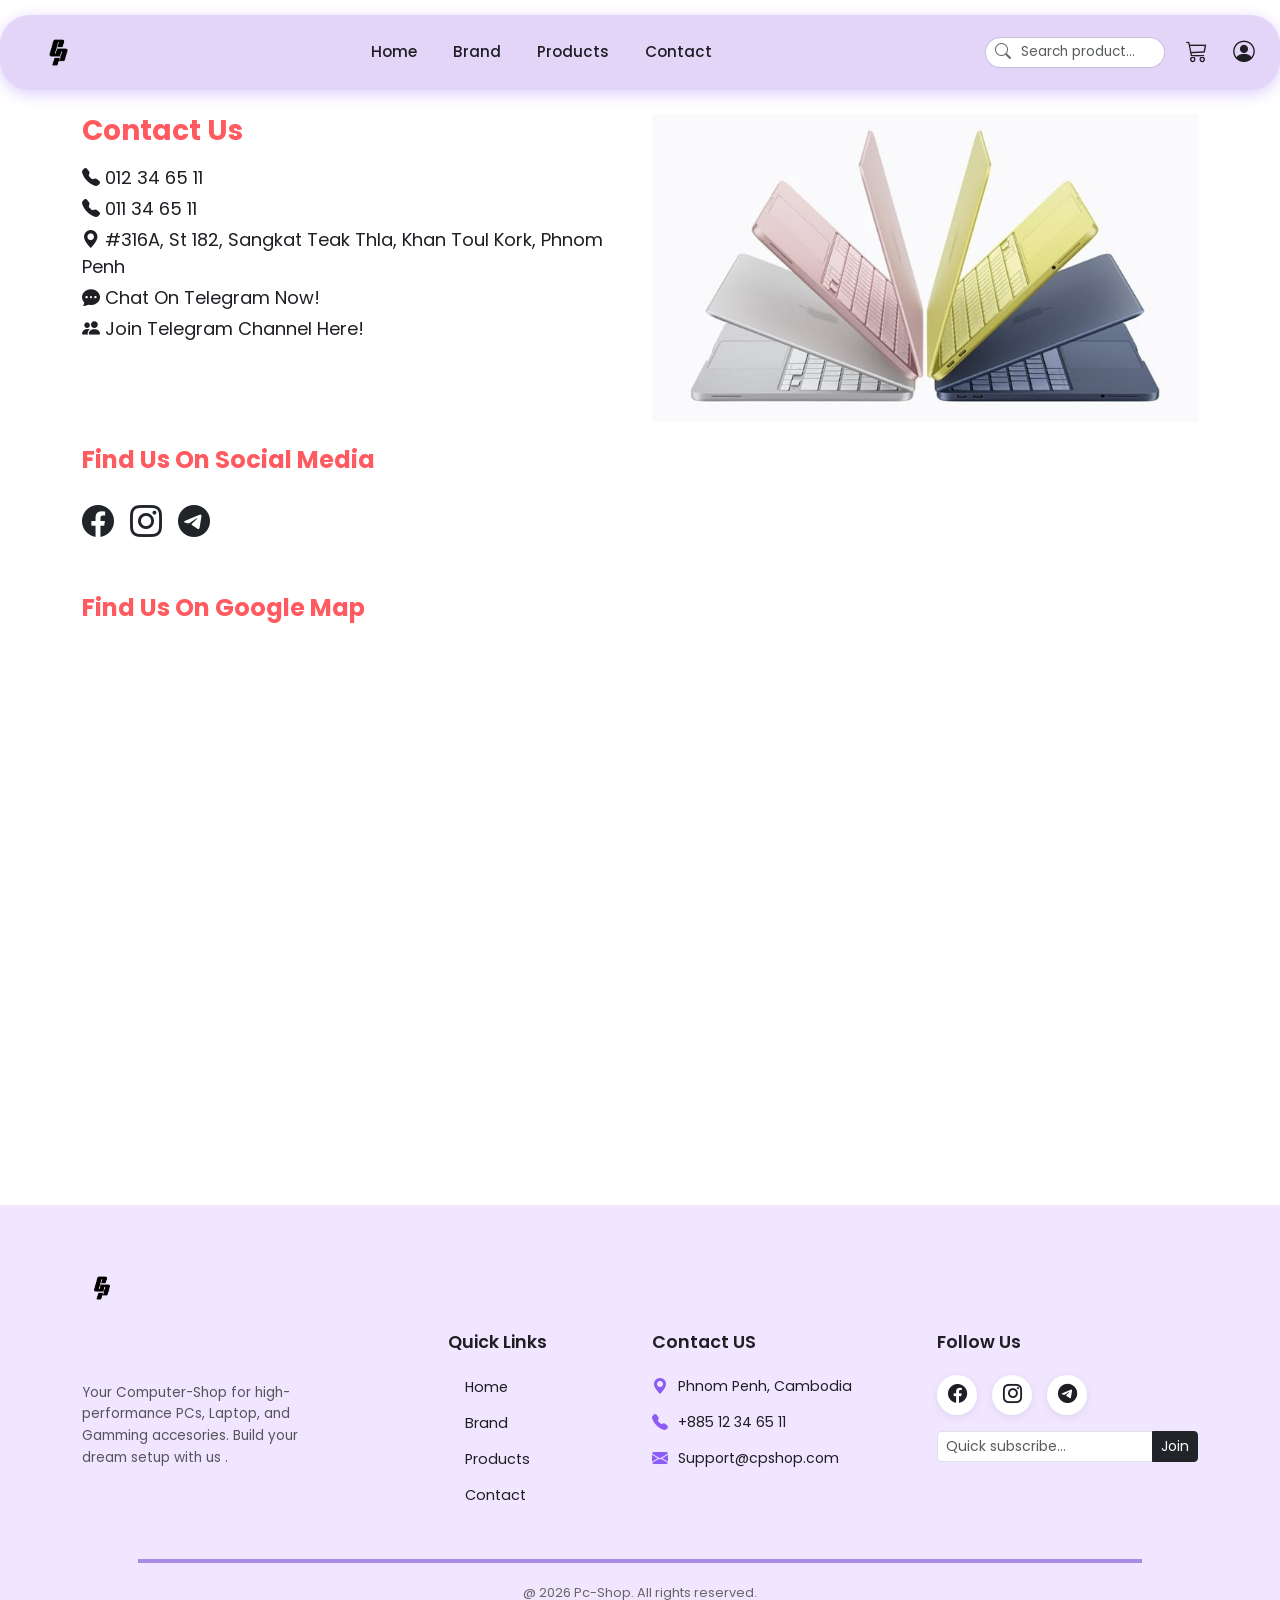
==== contact.html @ ff24ab0b "frist update" ====
<!DOCTYPE html>
<html lang="en">
<head>
  <meta charset="UTF-8">
  <meta name="viewport" content="width=device-width, initial-scale=1.0">
  <title>contact-page </title>
  <!-- SEO Meta Tags -->
  <meta name="description" content="Shop high-performance MacBooks, Dell, and HP laptops at CP-Shop in Cambodia. Build your dream setup today with premium quality and delivery.">
  <link href="https://cdn.jsdelivr.net/npm/bootstrap@5.3.3/dist/css/bootstrap.min.css" rel="stylesheet">
  <link href="https://cdn.jsdelivr.net/npm/bootstrap-icons@1.11.3/font/bootstrap-icons.min.css" rel="stylesheet">
  <link rel="stylesheet" href="style.css">
</head>
<body>

  <!-- TOAST NOTIFICATION FOR SHOPPING CART -->
  <div id="cart-toast">💻 Item added to your cart!</div>

  <div class="container py-2">
    <header class="navbar navbar-expand-lg navbar-light custom-header fixed-top">
     <!-- Logo -->
     <a class="navbar-brand ms-3" href="index.html">
      <img src="images/logo.png" alt="CP-Shop Logo" width="45" height="45">
    </a>
        <!-- Responsive Toggle Button -->
        <button class="navbar-toggler" type="button" data-bs-toggle="collapse" data-bs-target="#navbarText" aria-controls="navbarText" aria-expanded="false" aria-label="Toggle navigation">
          <span class="navbar-toggler-icon"></span>
        </button>

        <!-- Navbar  -->
        <div class="collapse navbar-collapse justify-content-center" id="navbarText">
          <ul class="navbar-nav mb-2 mb-lg-0 gap-1">
            <li class="nav-item">
              <a class="nav-link active" aria-current="page" href="index.html" id="nav-home">Home</a>
            </li>
            <li class="nav-item">
              <a class="nav-link" href="index.html" id="nav-brand">Brand</a>
            </li>
            <li class="nav-item">
              <a class="nav-link" href="product-page.html" id="nav-products">Products</a>
            </li>
            <li class="nav-item">
              <a class="nav-link" href="contact.html" id="nav-contact">Contact</a>
            </li>
          </ul>
        </div>

        <div class="d-flex align-items-center gap-3">
          <div class="search-container d-none d-sm-block">
            <button class="search-icon-btn" aria-label="Submit Search">
              <i class="bi bi-search"></i>
            </button>
            <input type="text" class="form-control search-input" id="search-input" placeholder="Search product..." aria-label="Search">
          </div>
          

          <div class="icon-actions">
            <button class="action-btn" id="btn-cart" aria-label="Shopping Cart">
              <i class="bi bi-cart3"></i>
              <span id="cart-badge" class="cart-badge d-none">0</span>
            </button>
            
            <button class="action-btn" id="btn-profile" aria-label="User Profile">
              <i class="bi bi-person-circle"></i>
            </button>
          </div>
        </div>
      </div>
    </header>
  </div>


<section class="container py-2">
  <div class="row align-items-start">

      <!-- Contact Information -->
      <div class="col-md-6">
          <h3 class="text-danger fw-bold mb-3">Contact Us</h3>

          <p class="mb-1">
              <i class="bi bi-telephone-fill"></i> 012 34 65 11
          </p>

          <p class="mb-1">
              <i class="bi bi-telephone-fill"></i> 011 34 65 11
          </p>

          <p class="mb-1">
              <i class="bi bi-geo-alt-fill"></i>
              #316A, St 182, Sangkat Teak Thla,
              Khan Toul Kork, Phnom Penh
          </p>

          <p class="mb-1">
              <i class="bi bi-chat-dots-fill"></i>
              Chat On Telegram Now!
          </p>

          <p>
              <i class="bi bi-people-fill"></i>
              Join Telegram Channel Here!
          </p>
      </div>

      <!-- Laptop Image -->
      <div class="col-md-6 text-center">
          <img src="images/m2.jpg" 
               class="img-fluid w-52" 
               alt="Laptop">
      </div>

  </div>


  <!-- Social Media -->
  <div class="mt-4">
      <h4 class="text-danger fw-bold mb-4">
          Find Us On Social Media
      </h4>

      <div class="d-flex gap-3">
          <a href="#" class="text-dark fs-2">
              <i class="bi bi-facebook"></i>
          </a>

          <a href="#" class="text-dark fs-2">
              <i class="bi bi-instagram"></i>
          </a>

          <a href="#" class="text-dark fs-2">
              <i class="bi bi-telegram"></i>
          </a>
      </div>
  </div>


  <!-- Google Map -->
  <div class="mt-5">
      <h4 class="text-danger fw-bold mb-3">
          Find Us On Google Map
      </h4>

      <div class="ratio ratio-21x9">
          <iframe 
              src="https://maps.app.goo.gl/QWumJEJfdG5eRjqQ6?g_st=it"
              style="border:0;"
              allowfullscreen=""
              loading="lazy">
          </iframe>
      </div>
  </div>

</section>


  <!-- FOOTER -->
  <footer class="custom-footer" id="footer-section">
    <div class="container">
      <div class="row g-4">
        <a class="navbar-brand fw-bold fs-3" href="#">
          <img src="images/logo.png" width="40" alt="Logo">
      </a>
        <div class="col-12 col-md-6 col-lg-3">
          <div class="footer-logo">
            <svg width="28" height="28" viewBox="0 0 32 32" class="brand-logo-img" style="color: #000;">

          </div>
          <p class="footer-description">
            Your Computer-Shop for high-performance PCs, Laptop, and Gamming accesories. Build your dream setup with us .
          </p>
        </div>

        <!-- Quick Links -->
        <div class="col-12 col-sm-4 col-md-2 col-lg-3 text-lg-center">
          <h4 class="footer-heading">Quick Links</h4>
          <ul class="footer-links d-inline-block text-start">
            <li><a href="index.html" id="foot-home">Home</a></li>
            <li><a href="index.html" id="foot-brand">Brand</a></li>
            <li><a href="product-page.html" id="foot-products">Products</a></li>
            <li><a href="#footer-section" id="foot-contact">Contact</a></li>
          </ul>
        </div>

        <!-- Contact US details -->
        <div class="col-12 col-sm-8 col-md-4 col-lg-3">
          <h4 class="footer-heading">Contact US</h4>
          <ul class="contact-info">
            <li>
              <i class="bi bi-geo-alt-fill"></i>
              <span>Phnom Penh, Cambodia</span>
            </li>
            <li>
              <i class="bi bi-telephone-fill"></i>
              <span>+885 12 34 65 11</span>
            </li>
            <li>
              <i class="bi bi-envelope-fill"></i>
              <span>Support@cpshop.com</span>
            </li>
          </ul>
        </div>

        <!-- Follow Us handles / newsletter -->
        <div class="col-12 col-md-6 col-lg-3">
          <h4 class="footer-heading">Follow Us</h4>
          <div class="social-icons-wrapper mb-3">
            <a href="https://khmersamnang.com/" target="_blank" class="social-icon-btn" aria-label="Link to Facebook">
              <i class="bi bi-facebook"></i>
            </a>
            <a href="https://instagram.com" target="_blank" class="social-icon-btn" aria-label="Link to Instagram">
              <i class="bi bi-instagram"></i>
            </a>
            <a href="https://telegram.org" target="_blank" class="social-icon-btn" aria-label="Link to Telegram">
              <i class="bi bi-telegram"></i>
            </a>
          </div>
          <form id="contact-form" class="mt-3">
            <label for="newsletter-email" class="form-label d-none">Email Address</label>
            <div class="input-group input-group-sm">
              <input type="email" id="newsletter-email" class="form-control" placeholder="Quick subscribe..." required>
              <button class="btn btn-dark" type="submit">Join</button>
            </div>
          </form>
        </div>
      </div>

      <!-- Footer Purple Divider Line -->
      <hr class="footer-thick-divider">
      <div class="row">
        <div class="col-12 text-center">
          <p class="footer-copyright mb-0">@ 2026 Pc-Shop. All rights reserved.</p>
        </div>
      </div>
    </div>
  </footer>
</body>
</html>
---- style.css ----
/* Google Fonts Import for Premium Typography */
@import url('https://fonts.googleapis.com/css2?family=Poppins:wght@300;400;500;600;700&display=swap');

:root {
  --primary-purple: #8b5cf6;
  --header-bg: #e2d5f8;
  --bg-lavender: #f4eeff;
  --card-border-purple: #bca8f2;
  --btn-purple: #ccaef5;
  --btn-purple-hover: #b491ea;
  --text-dark: #1f1e24;
  --price-red: #ff3838;
  --body-bg: #ffffff;
  --transition: all 0.3s cubic-bezier(0.25, 0.8, 0.25, 1);
}

body {
  font-family: 'Poppins', sans-serif;
  color: var(--text-dark);
  background-color: var(--body-bg);
  overflow-x: hidden;
  padding-top: 90px;
 
}

/*  Selection Highlight */
::selection {
  background-color: var(--header-bg);
  color: var(--text-dark);
}

.brand-link:hover .brand-logo-img {
  transform: rotate(-10deg) scale(1.1);
}

/* Navbar Custom Header */
.custom-header {
  background-color: var(--header-bg) !important;
  border-radius: 30px;
  margin: 15px auto;
  padding: 10px 20px;
  box-shadow: 0 4px 15px rgba(139, 92, 246, 0.3);
}

.navbar-nav .nav-link {
  color: var(--text-dark) !important;
  font-weight: 500;
  font-size: 0.95rem;
  padding: 8px 16px !important;
  border-radius: 8px;
  transition: var(--transition);
}

.navbar-nav .nav-link:hover {
  background-color: rgba(255, 255, 255, 0.4);
  transform: translateY(-2px);
  border-radius: 30px;
}

/* Navbar Interactive Actions */
.search-container {
  position: relative;
  max-width: 180px;
}

.search-input {
  border-radius: 20px;
  padding: 4px 15px 4px 35px;
  font-size: 0.85rem;
  border: 1px solid rgba(0, 0, 0, 0.1);
  background-color: #fff;
  transition: var(--transition);
}

.search-input:focus {
  outline: none;
  box-shadow: 0 0 0 3px rgba(139, 92, 246, 0.2);
  border-color: var(--primary-purple);
  max-width: 220px;
}

.search-icon-btn {
  position: absolute;
  left: 10px;
  top: 50%;
  transform: translateY(-50%);
  border: none;
  background: none;
  padding: 0;
  color: #666;
}

.icon-actions {
  display: flex;
  align-items: center;
  gap: 15px;
}

.action-btn {
  color: var(--text-dark);
  font-size: 1.35rem;
  padding: 5px;
  background: none;
  border: none;
  transition: var(--transition);
  position: relative;
}

.action-btn:hover {
  color: var(--primary-purple);
  transform: scale(1.15);
}

/* Scroll Arrow Button */
.scroll-arrow-btn {
  background: white;
  border: 1px solid #ddd;
  width: 40px;
  height: 40px;
  border-radius: 50%;
  display: flex;
  align-items: center;
  justify-content: center;
  cursor: pointer;
  transition: var(--transition);
  box-shadow: 0 2px 8px rgba(0,0,0,0.08);
}

.scroll-arrow-btn:hover {
  background: var(--primary-purple);
  color: white;
  border-color: var(--primary-purple);
  transform: scale(1.1);
}

/* Badge for Cart Count */
.cart-badge {
  position: absolute;
  top: -2px;
  right: -2px;
  background-color: var(--price-red);
  color: white;
  font-size: 0.65rem;
  font-weight: bold;
  padding: 2px 5px;
  border-radius: 50%;
  min-width: 15px;
  text-align: center;
}

/* Category Grid & Slider */
.categories-container {
  display: flex;
  align-items: center;
  gap: 20px;
  overflow-x: auto;
  padding: 10px 5px;
  scrollbar-width: thin;
  scrollbar-color: var(--card-border-purple) transparent;
}

/* Style the Scrollbar for Webkit browsers */
.categories-container::-webkit-scrollbar {
  height: 6px;
}

.categories-container::-webkit-scrollbar-thumb {
  background-color: var(--card-border-purple);
  border-radius: 10px;
}

.category-card {
  min-width: 150px;
  flex: 0 0 auto;
  border: 1px solid rgba(0, 0, 0, 0.05);
  border-radius: 15px;
  padding: 20px 10px;
  text-align: center;
  background-color: #fff;
  cursor: pointer;
  transition: var(--transition);
}

.category-card img {
  width: 90px;
  height: 65px;
  object-fit: contain;
  margin-bottom: 12px;
  transition: var(--transition);
}

.category-card:hover {
  transform: translateY(-8px);
  box-shadow: 0 8px 20px rgba(139, 92, 246, 0.12);
}

.category-card:hover img {
  transform: scale(1.1);
}

/* Highlight Active category */
.category-card.active {
  background-color: var(--bg-lavender);
  border-color: var(--card-border-purple);
}

/* Scroll Arrow Button */
.scroll-arrow-btn {
  background: white;
  border: 1px solid #ddd;
  width: 40px;
  height: 40px;
  border-radius: 50%;
  display: flex;
  align-items: center;
  justify-content: center;
  cursor: pointer;
  transition: var(--transition);
  box-shadow: 0 2px 8px rgba(0,0,0,0.08);
}

.scroll-arrow-btn:hover {
  background: var(--primary-purple);
  color: white;
  border-color: var(--primary-purple);
  transform: scale(1.1);
}

/* Product Section Header */
.section-title {
  font-weight: 700;
  text-align: center;
  margin-bottom: 40px;
  position: relative;
}

/* Product Cards */
.product-card {
  border: 1.5px solid var(--card-border-purple);
  border-radius: 18px;
  overflow: hidden;
  background-color: #fff;
  transition: var(--transition);
  height: 100%;
  display: flex;
  flex-direction: column;
}

.product-card:hover {
  transform: translateY(-10px);
  box-shadow: 0 10px 25px rgba(139, 92, 246, 0.15);
}

.product-img-wrapper {
  padding: 25px;
  background-color: #fff;
  display: flex;
  justify-content: center;
  align-items: center;
  height: 200px;
}

.product-img-wrapper img {
  max-width: 100%;
  max-height: 100%;
  object-fit: contain;
  transition: var(--transition);
}

.product-card:hover .product-img-wrapper img {
  transform: scale(1.08);
}

.product-info {
  padding: 20px;
  display: flex;
  flex-direction: column;
  flex-grow: 1;
}

.product-title {
  font-size: 0.95rem;
  font-weight: 600;
  line-height: 1.4;
  margin-bottom: 8px;
  height: 42px; /* standard height to align text lines */
  overflow: hidden;
  display: -webkit-box;
  -webkit-line-clamp: 2;
  -webkit-box-orient: vertical;
}

.product-subtext {
  font-size: 0.72rem;
  color: #6c757d;
  margin-bottom: 15px;
  height: 38px;
  overflow: hidden;
  display: -webkit-box;
  -webkit-line-clamp: 2;
  -webkit-box-orient: vertical;
}

.product-footer {
  margin-top: auto;
  display: flex;
  justify-content: space-between;
  align-items: center;
}

.product-price {
  color: var(--price-red);
  font-weight: 700;
  font-size: 1.15rem;
}

.shop-btn {
  background-color: var(--btn-purple);
  color: var(--text-dark);
  font-weight: 600;
  font-size: 0.82rem;
  padding: 5px 18px;
  border-radius: 8px;
  border: none;
  transition: var(--transition);
}

.shop-btn:hover {
  background-color: var(--btn-purple-hover);
  transform: translateY(-2px);
}

/* Footer Section */
.custom-footer {
  background-color: #f1e6ff !important;
  color: var(--text-dark);
  padding: 60px 0 20px 0;
  margin-top: 80px;
}

.footer-logo {
  font-weight: 700;
  font-size: 1.4rem;
  display: inline-flex;
  align-items: center;
  gap: 10px;
}

.footer-description {
  font-size: 0.85rem;
  color: #55555d;
  margin-top: 15px;
  line-height: 1.6;
}

.footer-heading {
  font-weight: 600;
  font-size: 1.1rem;
  margin-bottom: 22px;
}

.footer-links {
  list-style: none;
  padding: 0;
  margin: 0;
}

.footer-links li {
  margin-bottom: 12px;
}

.footer-links a {
  text-decoration: none;
  color: var(--text-dark);
  font-size: 0.9rem;
  transition: var(--transition);
}

.footer-links a:hover {
  color: var(--primary-purple);
  padding-left: 5px;
}

.contact-info {
  list-style: none;
  padding: 0;
  margin: 0;
}

.contact-info li {
  font-size: 0.88rem;
  margin-bottom: 12px;
  display: flex;
  align-items: center;
  gap: 10px;
}

.contact-info i {
  color: var(--primary-purple);
  font-size: 1rem;
}

.social-icons-wrapper {
  display: flex;
  gap: 15px;
}

.social-icon-btn {
  width: 40px;
  height: 40px;
  border-radius: 50%;
  background-color: #fff;
  display: flex;
  align-items: center;
  justify-content: center;
  color: var(--text-dark);
  font-size: 1.2rem;
  box-shadow: 0 2px 8px rgba(0, 0, 0, 0.08);
  transition: var(--transition);
}

.social-icon-btn:hover {
  background-color: var(--primary-purple);
  color: white;
  transform: translateY(-4px) rotate(8deg);
}

.footer-thick-divider {
  border-top: 4px solid #a88be4;
  opacity: 1;
  margin: 40px auto 20px auto;
  max-width: 90%;
}

.footer-copyright {
  font-size: 0.8rem;
  color: #666;
  text-align: center;
}

/* Carousel Banner Styling */
.banner-section {
  margin-bottom: 50px;
}

.carousel {
  border-radius: 16px;
  overflow: hidden;
  box-shadow: 0 5px 20px rgba(0, 0, 0, 0.05);
}

.carousel-item img {
  height: 450px;
  object-fit: cover;
}

.carousel-indicators [data-bs-target] {
  width: 10px;
  height: 10px;
  border-radius: 50%;
  background-color: #ffffff;
  opacity: 0.7;
  border: 1px solid rgba(0,0,0,0.2);
}

.carousel-indicators .active {
  opacity: 1;
  background-color: var(--primary-purple);
  transform: scale(1.2);
}

/* Custom CSS notification popup */
#cart-toast {
  position: fixed;
  bottom: 25px;
  right: 25px;
  z-index: 1050;
  display: none;
  background-color: var(--text-dark);
  color: white;
  padding: 12px 24px;
  border-radius: 8px;
  box-shadow: 0 4px 15px rgba(0,0,0,0.25);
  font-weight: 500;
  animation: slideIn 0.3s ease-out;
}

@keyframes slideIn {
  from {
    transform: translateY(100px);
    opacity: 0;
  }
  to {
    transform: translateY(0);
    opacity: 1;
  }
}
/* link on index page to product page  */
.section-title-link {
  text-decoration: none;
  color: inherit;
}

.section-title-link:hover .section-title {
  color: var(--primary-purple);
  transition: 0.3s;
  cursor: pointer;
}

/* Botton more detail */
.more-detail-btn{
  display: inline-block;
  padding: 10px 30px;
  border: 2px solid var(--btn-purple-hover);
  border-radius: 50px;
  background: #fff;
  color: var(--primary-purple);
  font-size: 16px;
  font-weight: 600;
  text-decoration: none;
  transition: all 0.3s ease;
  cursor: pointer;

}

.more-detail-btn:hover{
  background: var(--card-border-purple);
  color: #fff;
  transform: translateY(-2px);

}



.text-danger {
  color: #ff5a5f !important;
}

p {
  font-size: 18px;
}

a {
  text-decoration: none;
}

.bi-facebook:hover,
.bi-instagram:hover,
.bi-telegram:hover {
  color: #ff5a5f;
}
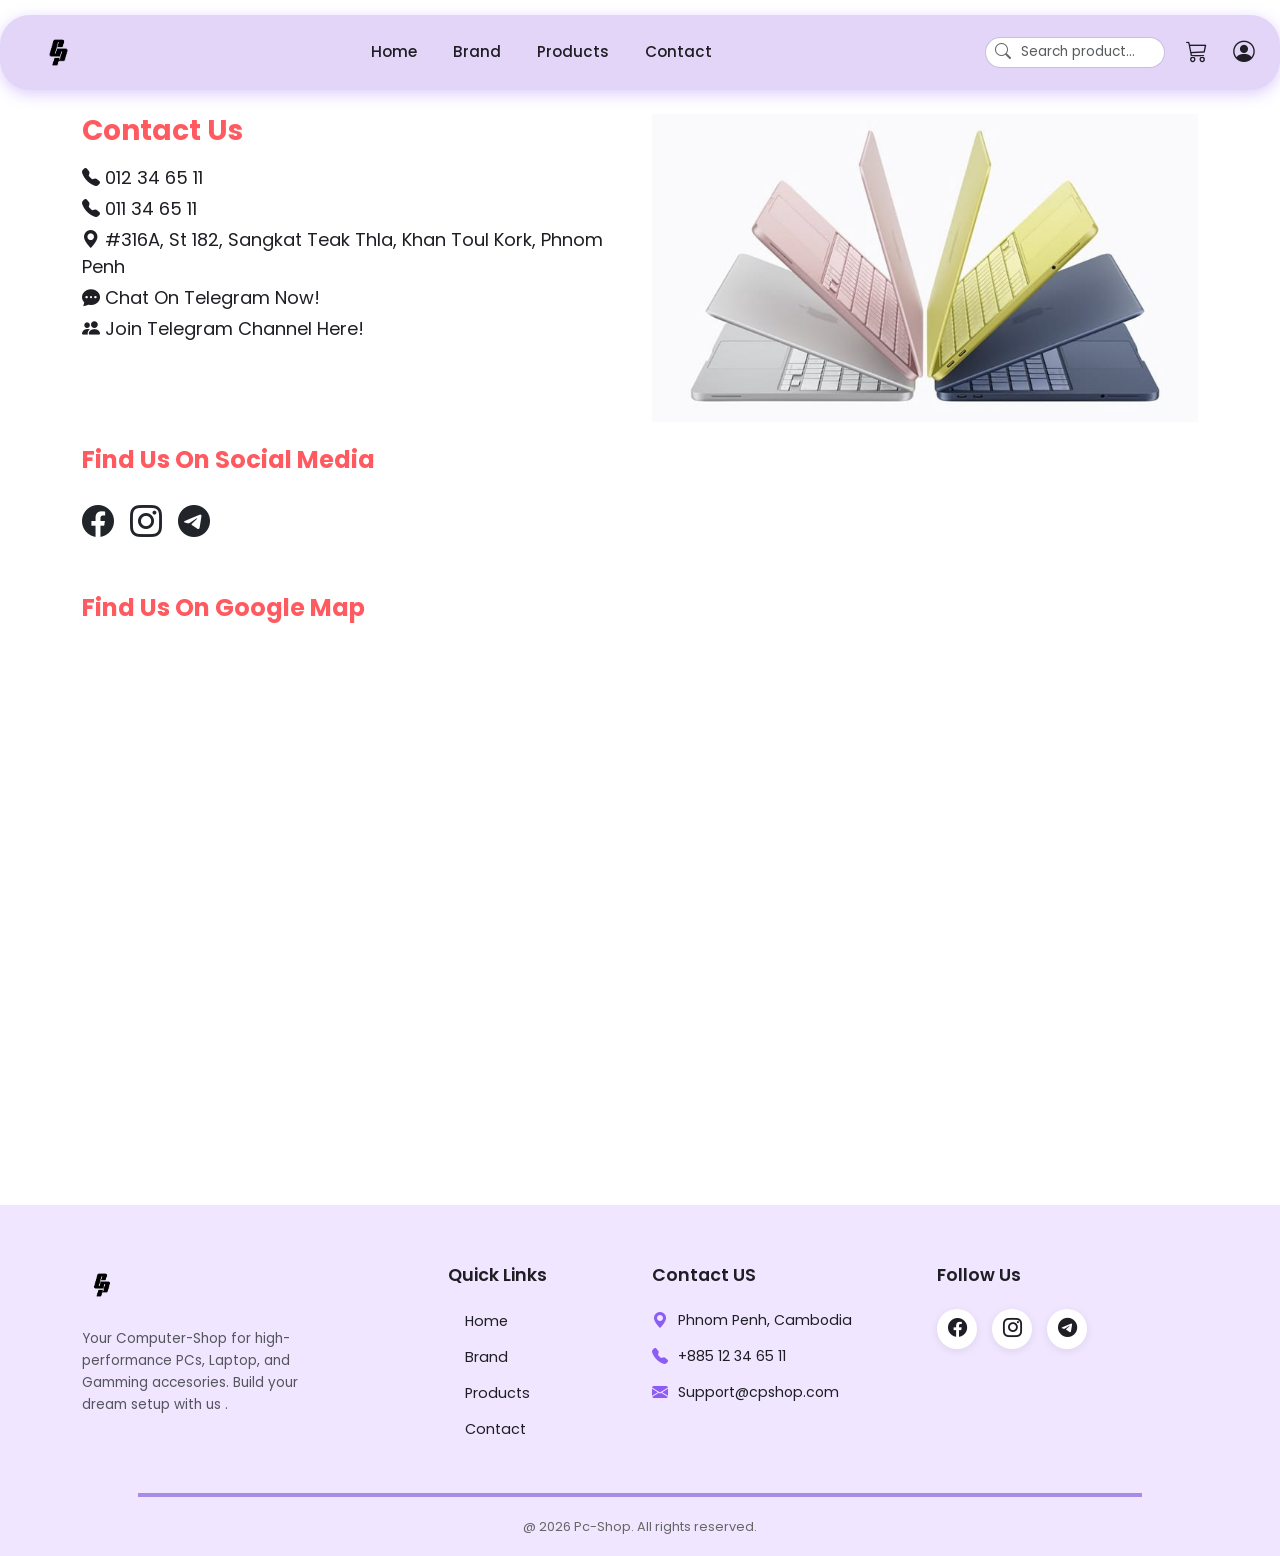
==== commit dffafc8a: "update footer" ====
--- a/contact.html
+++ b/contact.html
@@ -156,14 +156,10 @@
   <footer class="custom-footer" id="footer-section">
     <div class="container">
       <div class="row g-4">
-        <a class="navbar-brand fw-bold fs-3" href="#">
-          <img src="images/logo.png" width="40" alt="Logo">
-      </a>
         <div class="col-12 col-md-6 col-lg-3">
-          <div class="footer-logo">
-            <svg width="28" height="28" viewBox="0 0 32 32" class="brand-logo-img" style="color: #000;">
-
-          </div>
+          <a class="navbar-brand fw-bold fs-3 d-inline-flex mb-2" href="#">
+            <img src="images/logo.png" width="40" alt="Logo">
+          </a>
           <p class="footer-description">
             Your Computer-Shop for high-performance PCs, Laptop, and Gamming accesories. Build your dream setup with us .
           </p>
@@ -213,13 +209,6 @@
               <i class="bi bi-telegram"></i>
             </a>
           </div>
-          <form id="contact-form" class="mt-3">
-            <label for="newsletter-email" class="form-label d-none">Email Address</label>
-            <div class="input-group input-group-sm">
-              <input type="email" id="newsletter-email" class="form-control" placeholder="Quick subscribe..." required>
-              <button class="btn btn-dark" type="submit">Join</button>
-            </div>
-          </form>
         </div>
       </div>
 
@@ -232,5 +221,12 @@
       </div>
     </div>
   </footer>
+
+  <!-- Bootstrap 5 JS Bundle -->
+  <script src="https://cdn.jsdelivr.net/npm/bootstrap@5.3.3/dist/js/bootstrap.bundle.min.js"></script>
+  
+  <!-- Shared Shopping Cart Script -->
+  <script src="js/cart.js"></script>
+  <script src="js/auth.js"></script>
 </body>
 </html>
--- a/style.css
+++ b/style.css
@@ -530,8 +530,6 @@
 
 }
 
-
-
 .text-danger {
   color: #ff5a5f !important;
 }
@@ -549,3 +547,487 @@
 .bi-telegram:hover {
   color: #ff5a5f;
 }
+
+/* Shopping Cart UX/UI  */
+.btn-outline-checkout {
+  border: 2px solid var(--primary-purple) !important;
+  color: var(--primary-purple) !important;
+  background-color: transparent !important;
+  font-weight: 500;
+  border-radius: 50px;
+  font-size: 1.1rem;
+  transition: var(--transition);
+}
+
+.btn-outline-checkout:hover {
+  background-color: var(--primary-purple) !important;
+  color: #fff !important;
+  transform: translateY(-2px);
+  box-shadow: 0 4px 15px rgba(139, 92, 246, 0.25);
+}
+
+.btn-qty {
+  width: 28px;
+  height: 28px;
+  border-radius: 50%;
+  border: 1px solid rgba(0, 0, 0, 0.12) !important;
+  background-color: #fff;
+  color: var(--text-dark);
+  display: inline-flex;
+  align-items: center;
+  justify-content: center;
+  font-size: 0.9rem;
+  line-height: 1;
+  cursor: pointer;
+  transition: var(--transition);
+}
+
+.btn-qty:hover {
+  background-color: var(--bg-lavender);
+  border-color: var(--card-border-purple) !important;
+  color: var(--primary-purple);
+}
+
+.cart-item {
+  transition: var(--transition);
+}
+
+.cart-item:hover {
+  background-color: rgba(139, 92, 246, 0.02);
+}
+
+.bi-trash3 {
+  transition: var(--transition);
+}
+
+.bi-trash3:hover {
+  color: #ff3838 !important;
+  transform: scale(1.18);
+}
+
+/* Checkout Success Modal Styles */
+.checkout-modal-overlay {
+  position: fixed;
+  top: 0;
+  left: 0;
+  width: 100vw;
+  height: 100vh;
+  background-color: rgba(0, 0, 0, 0.6);
+  backdrop-filter: blur(4px);
+  display: flex;
+  align-items: center;
+  justify-content: center;
+  z-index: 1100;
+  opacity: 0;
+  pointer-events: none;
+  transition: opacity 0.3s ease;
+}
+
+.checkout-modal-overlay.show {
+  opacity: 1;
+  pointer-events: auto;
+}
+
+.checkout-modal-card {
+  background-color: #fff;
+  width: 90%;
+  max-width: 380px;
+  padding: 40px 30px;
+  border-radius: 30px;
+  box-shadow: 0 10px 30px rgba(0, 0, 0, 0.15);
+  text-align: center;
+  transform: translateY(30px);
+  transition: transform 0.3s ease;
+}
+
+.checkout-modal-overlay.show .checkout-modal-card {
+  transform: translateY(0);
+}
+
+.success-icon-wrapper {
+  display: flex;
+  justify-content: center;
+  margin-bottom: 25px;
+}
+
+.success-icon-outer {
+  width: 120px;
+  height: 120px;
+  border-radius: 50%;
+  background-color: #e2e8f0; /* light grey outer ring */
+  display: flex;
+  align-items: center;
+  justify-content: center;
+}
+
+.success-icon-inner {
+  width: 106px;
+  height: 106px;
+  border-radius: 50%;
+  background-color: #38a169; /* green circle */
+  display: flex;
+  align-items: center;
+  justify-content: center;
+  color: white;
+  font-size: 3.5rem;
+  line-height: 1;
+}
+
+.checkout-modal-title {
+  font-size: 1.4rem;
+  font-weight: 700;
+  color: #1f1e24;
+  margin-bottom: 12px;
+  font-family: 'Poppins', sans-serif;
+  letter-spacing: 0.5px;
+}
+
+.checkout-modal-desc {
+  font-size: 0.95rem;
+  color: #4a5568;
+  line-height: 1.5;
+  margin-bottom: 35px;
+  font-family: 'Poppins', sans-serif;
+}
+
+.btn-back-home {
+  width: 100%;
+  background-color: #ffeb3b; /* bright yellow */
+  color: #000;
+  border: none;
+  border-radius: 8px;
+  padding: 12px;
+  font-weight: 700;
+  font-size: 1.05rem;
+  transition: var(--transition);
+  font-family: 'Poppins', sans-serif;
+}
+
+.btn-back-home:hover {
+  background-color: #fdd835; /* slightly darker yellow on hover */
+  transform: translateY(-2px);
+  box-shadow: 0 4px 12px rgba(253, 216, 53, 0.3);
+}
+.btn-detail-back {
+  background: transparent;
+  color: #8b5cf6;
+  border: 3px solid #8b5cf6;
+  border-radius: 50px;
+  padding: 10px 20px;
+  font-size: 18px;
+  font-weight: 600;
+  cursor: pointer;
+  transition: all 0.3s ease;
+}
+
+.btn-detail-back:hover {
+  background: #8b5cf6;
+  color: white;
+  box-shadow: 0 10px 25px rgba(139, 92, 246, 0.35);
+  transform: translateY(-2px);
+}
+/*login form */
+.auth-page {
+  min-height: 72vh;
+  display: flex;
+  align-items: center;
+  justify-content: center;
+  padding: 40px 15px;
+}
+.auth-card {
+  width: 100%;
+  max-width: 420px;
+  background: #fff;
+  border-radius: 28px;
+  overflow: hidden;
+  box-shadow: 0 20px 50px rgba(0,0,0,0.08);
+}
+.auth-blob {
+  height: 180px;
+  background: linear-gradient(135deg, var(--primary-purple, #8b5cf6) 0%, #ffffff 85%);
+  border-bottom-right-radius: 120px;
+}
+.auth-body {
+  padding: 28px 32px 36px;
+}
+.auth-title {
+  font-weight: 700;
+  font-size: 1.8rem;
+  margin-bottom: 6px;
+  font-family: 'Poppins', sans-serif;
+}
+.auth-subtext {
+  font-size: 0.9rem;
+  color: #666;
+  margin-bottom: 28px;
+}
+.auth-subtext a {
+  color: var(--primary-purple, #8b5cf6);
+  font-weight: 600;
+  text-decoration: none;
+}
+.auth-field {
+  display: flex;
+  align-items: center;
+  gap: 10px;
+  border: 1.5px solid #e5e5e5;
+  border-radius: 50px;
+  padding: 12px 18px;
+  margin-bottom: 16px;
+}
+.auth-field input {
+  border: none;
+  outline: none;
+  flex: 1;
+  font-size: 0.95rem;
+  background: transparent;
+}
+.auth-field .auth-prefix {
+  font-size: 0.95rem;
+  color: #444;
+  padding-right: 8px;
+  border-right: 1px solid #e5e5e5;
+}
+.auth-field .auth-forgot {
+  font-size: 0.72rem;
+  font-weight: 700;
+  letter-spacing: 0.03em;
+  color: var(--primary-purple, #8b5cf6);
+  text-decoration: none;
+  white-space: nowrap;
+}
+.auth-error {
+  font-size: 0.85rem;
+  color: #dc3545;
+  margin-bottom: 8px;
+}
+.auth-submit-row {
+  display: flex;
+  justify-content: flex-end;
+  margin-top: 22px;
+}
+.auth-btn {
+  background: var(--primary-purple, #8b5cf6);
+  color: #fff;
+  border: none;
+  padding: 12px 30px;
+  border-radius: 50px;
+  font-weight: 600;
+  font-size: 1rem;
+  display: inline-flex;
+  align-items: center;
+  gap: 8px;
+  cursor: pointer;
+  transition: opacity 0.2s ease;
+}
+.auth-btn:hover { opacity: 0.9; }
+.auth-socials {
+  display: flex;
+  justify-content: center;
+  gap: 24px;
+  margin-top: 36px;
+  font-size: 1.5rem;
+}
+.auth-socials i { color: #222; }
+.auth-socials i.bi-facebook { color: #1877F2; }
+.auth-socials i.bi-google { color: #EA4335; }
+.auth-socials i.bi-twitter { color: #1DA1F2; }
+
+/*Sing Up form*/
+.auth-page {
+  min-height: 72vh;
+  display: flex;
+  align-items: center;
+  justify-content: center;
+  padding: 40px 15px;
+}
+.auth-card {
+  width: 100%;
+  max-width: 420px;
+  background: #fff;
+  border-radius: 28px;
+  overflow: hidden;
+  box-shadow: 0 20px 50px rgba(0,0,0,0.08);
+}
+.auth-blob {
+  height: 160px;
+  background: linear-gradient(135deg, var(--primary-purple, #8b5cf6) 0%, #ffffff 85%);
+  border-bottom-right-radius: 120px;
+  position: relative;
+}
+.auth-blob .auth-back {
+  position: absolute;
+  top: 20px;
+  left: 20px;
+  font-size: 1.4rem;
+  color: #222;
+  text-decoration: none;
+  line-height: 1;
+}
+.auth-body {
+  padding: 28px 32px 36px;
+}
+.auth-title {
+  font-weight: 700;
+  font-size: 1.8rem;
+  margin-bottom: 6px;
+  font-family: 'Poppins', sans-serif;
+}
+.auth-subtext {
+  font-size: 0.9rem;
+  color: #666;
+  margin-bottom: 28px;
+}
+.auth-subtext a {
+  color: var(--primary-purple, #8b5cf6);
+  font-weight: 600;
+  text-decoration: none;
+}
+.auth-field {
+  display: flex;
+  align-items: center;
+  gap: 10px;
+  border: 1.5px solid #e5e5e5;
+  border-radius: 50px;
+  padding: 12px 18px;
+  margin-bottom: 16px;
+}
+.auth-field input {
+  border: none;
+  outline: none;
+  flex: 1;
+  font-size: 0.95rem;
+  background: transparent;
+}
+.auth-error {
+  font-size: 0.85rem;
+  color: #dc3545;
+  margin-bottom: 8px;
+}
+.auth-submit-row {
+  display: flex;
+  justify-content: flex-end;
+  margin-top: 22px;
+}
+.auth-btn {
+  background: var(--primary-purple, #8b5cf6);
+  color: #fff;
+  border: none;
+  padding: 12px 30px;
+  border-radius: 50px;
+  font-weight: 600;
+  font-size: 1rem;
+  display: inline-flex;
+  align-items: center;
+  gap: 8px;
+  cursor: pointer;
+  transition: opacity 0.2s ease;
+}
+.auth-btn:hover { opacity: 0.9; }
+
+/*upload pic*/
+.profile-avatar-img{
+  width:120px;
+  height:120px;
+  border-radius:50%;
+  object-fit:cover;
+  border:4px solid #fff;
+  box-shadow:0 8px 20px rgba(0,0,0,.15);
+}
+/*Profile form */
+.auth-page {
+  min-height: 72vh;
+  display: flex;
+  align-items: center;
+  justify-content: center;
+  padding: 40px 15px;
+}
+.auth-card {
+  width: 100%;
+  max-width: 460px;
+  background: #fff;
+  border-radius: 28px;
+  overflow: hidden;
+  box-shadow: 0 20px 50px rgba(0,0,0,0.08);
+}
+.auth-blob {
+  height: 160px;
+  background: linear-gradient(135deg, var(--primary-purple, #8b5cf6) 0%, #ffffff 85%);
+  border-bottom-right-radius: 120px;
+  display: flex;
+  align-items: flex-end;
+  padding: 0 0 18px 32px;
+}
+.profile-avatar {
+  width: 74px;
+  height: 74px;
+  border-radius: 50%;
+  background: #fff;
+  color: var(--primary-purple, #8b5cf6);
+  font-weight: 700;
+  font-size: 1.8rem;
+  display: flex;
+  align-items: center;
+  justify-content: center;
+  box-shadow: 0 8px 20px rgba(0,0,0,0.12);
+}
+.auth-body {
+  padding: 24px 32px 36px;
+}
+.auth-title {
+  font-weight: 700;
+  font-size: 1.7rem;
+  margin-bottom: 6px;
+  font-family: 'Poppins', sans-serif;
+}
+.auth-subtext {
+  font-size: 0.9rem;
+  color: #666;
+  margin-bottom: 24px;
+}
+.auth-field {
+  display: flex;
+  align-items: center;
+  gap: 10px;
+  border: 1.5px solid #e5e5e5;
+  border-radius: 50px;
+  padding: 12px 18px;
+  margin-bottom: 16px;
+}
+.auth-field input {
+  border: none;
+  outline: none;
+  flex: 1;
+  font-size: 0.95rem;
+  background: transparent;
+}
+.auth-error {
+  font-size: 0.85rem;
+  color: #dc3545;
+  margin-bottom: 8px;
+}
+.auth-success {
+  font-size: 0.85rem;
+  color: #198754;
+  margin-bottom: 8px;
+}
+.auth-submit-row {
+  display: flex;
+  justify-content: flex-end;
+  margin-top: 22px;
+}
+.auth-btn {
+  background: var(--primary-purple, #8b5cf6);
+  color: #fff;
+  border: none;
+  padding: 12px 30px;
+  border-radius: 50px;
+  font-weight: 600;
+  font-size: 1rem;
+  display: inline-flex;
+  align-items: center;
+  gap: 8px;
+  cursor: pointer;
+  transition: opacity 0.2s ease;
+}
+.auth-btn:hover { opacity: 0.9; }
